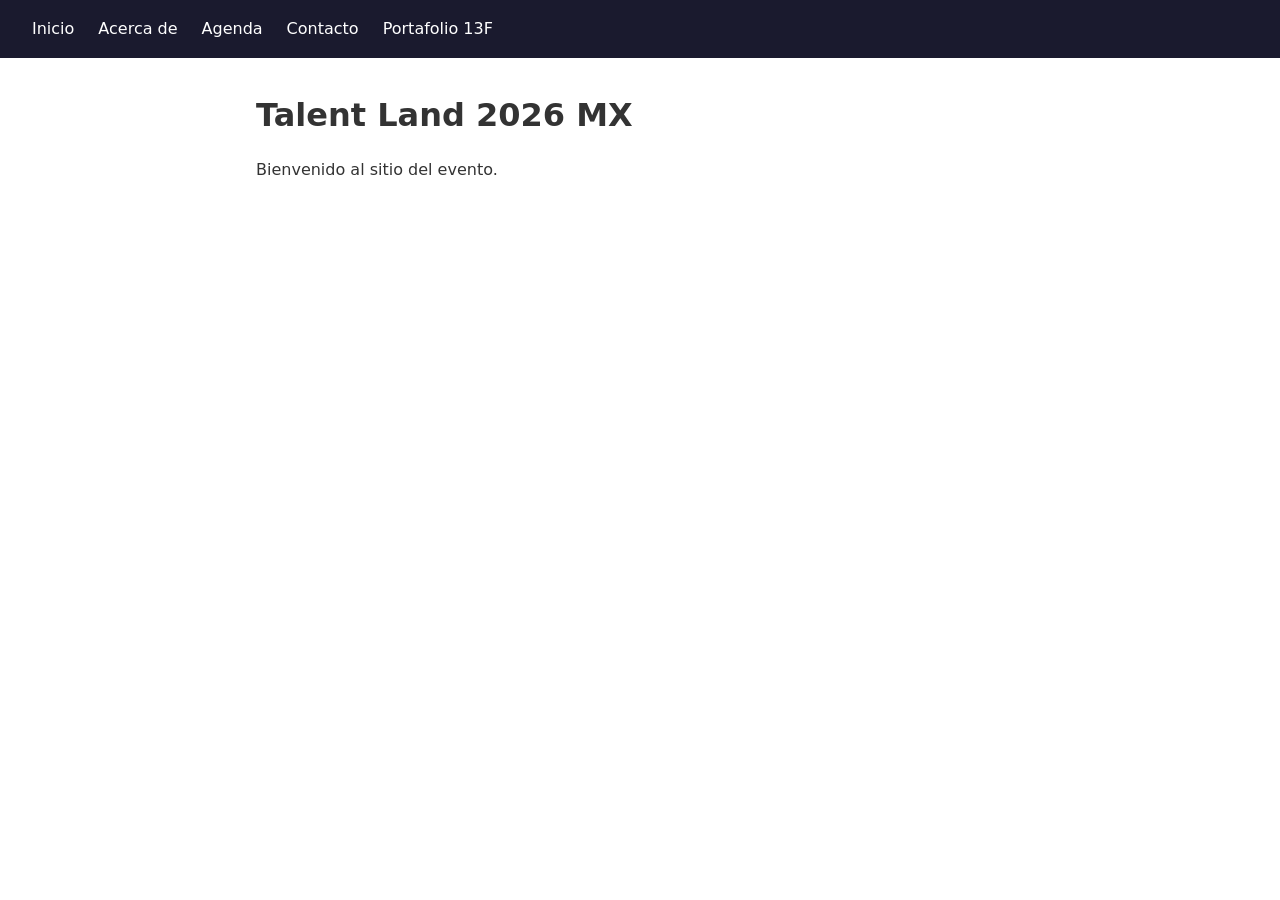
==== index.html @ b54545f3 "Initial commit: proyecto Talent Land 2026 con portafolio 13F - index.html con navegacion basica - cs" ====
<!DOCTYPE html>
<html lang="es">
<head>
    <meta charset="UTF-8">
    <meta name="viewport" content="width=device-width, initial-scale=1.0">
    <title>Talent Land 2026 MX</title>
    <link rel="stylesheet" href="css/styles.css">
</head>
<body>
    <nav>
        <a href="index.html">Inicio</a>
        <a href="pages/about.html">Acerca de</a>
        <a href="pages/schedule.html">Agenda</a>
        <a href="pages/contact.html">Contacto</a>
        <a href="pages/portafolio-13f.html">Portafolio 13F</a>
    </nav>
    <main>
        <h1>Talent Land 2026 MX</h1>
        <p>Bienvenido al sitio del evento.</p>
    </main>
    <script src="js/main.js"></script>
</body>
</html>
---- css/styles.css ----
* {
    margin: 0;
    padding: 0;
    box-sizing: border-box;
}

body {
    font-family: system-ui, -apple-system, sans-serif;
    line-height: 1.6;
    color: #333;
}

nav {
    background: #1a1a2e;
    padding: 1rem 2rem;
    display: flex;
    gap: 1.5rem;
}

nav a {
    color: #fff;
    text-decoration: none;
    font-weight: 500;
}

nav a:hover {
    text-decoration: underline;
}

main {
    max-width: 800px;
    margin: 2rem auto;
    padding: 0 1rem;
}

h1 {
    margin-bottom: 1rem;
}
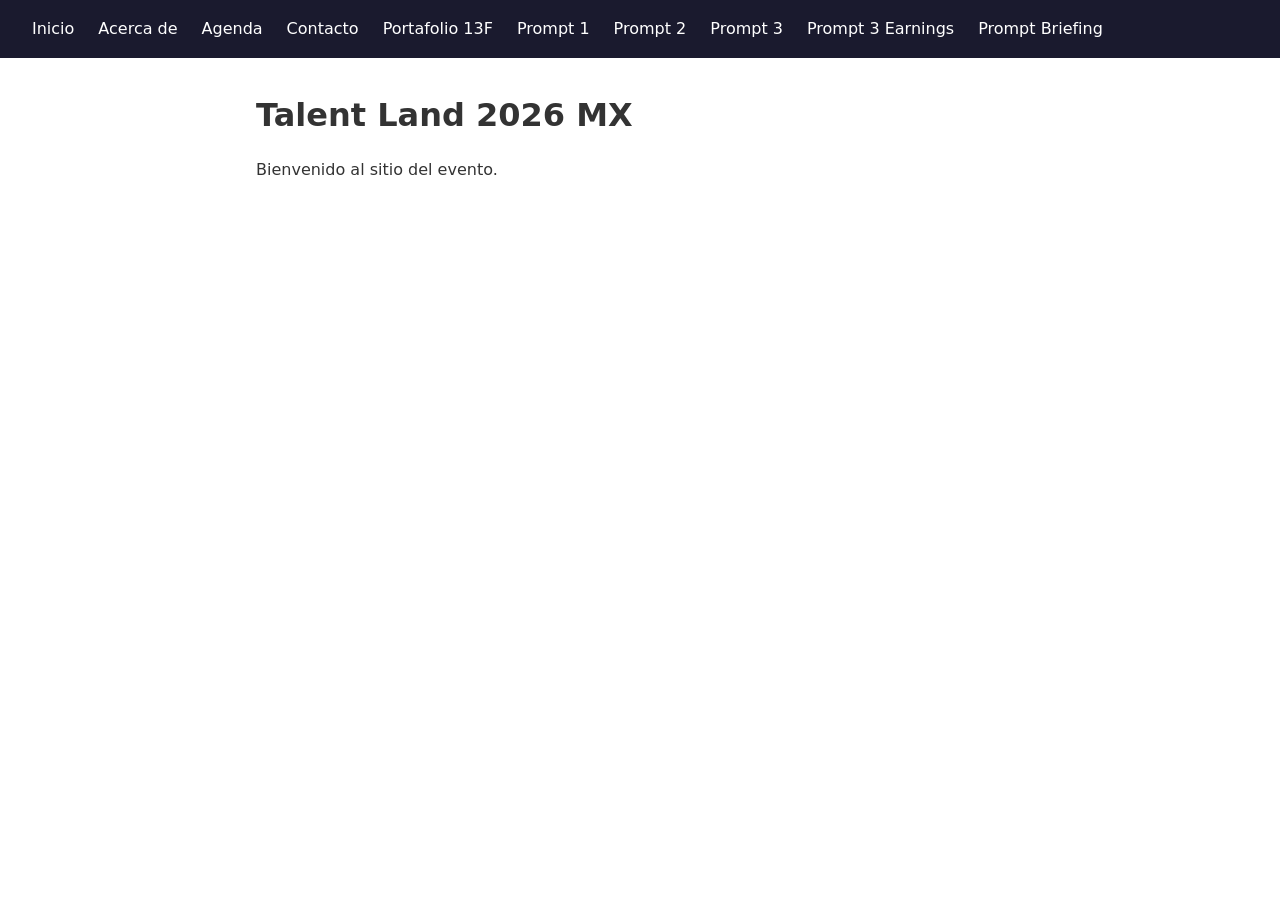
==== commit 72f55a8c: "fix: agregar todas las paginas faltantes al nav del index Agrega links a Prompt 2, Prompt 3, Prompt " ====
--- a/index.html
+++ b/index.html
@@ -13,6 +13,11 @@
         <a href="pages/schedule.html">Agenda</a>
         <a href="pages/contact.html">Contacto</a>
         <a href="pages/portafolio-13f.html">Portafolio 13F</a>
+        <a href="pages/prompt-1.html">Prompt 1</a>
+        <a href="pages/prompt-2.html">Prompt 2</a>
+        <a href="pages/prompt-3.html">Prompt 3</a>
+        <a href="pages/prompt-3-earnings.html">Prompt 3 Earnings</a>
+        <a href="pages/prompt-briefing.html">Prompt Briefing</a>
     </nav>
     <main>
         <h1>Talent Land 2026 MX</h1>
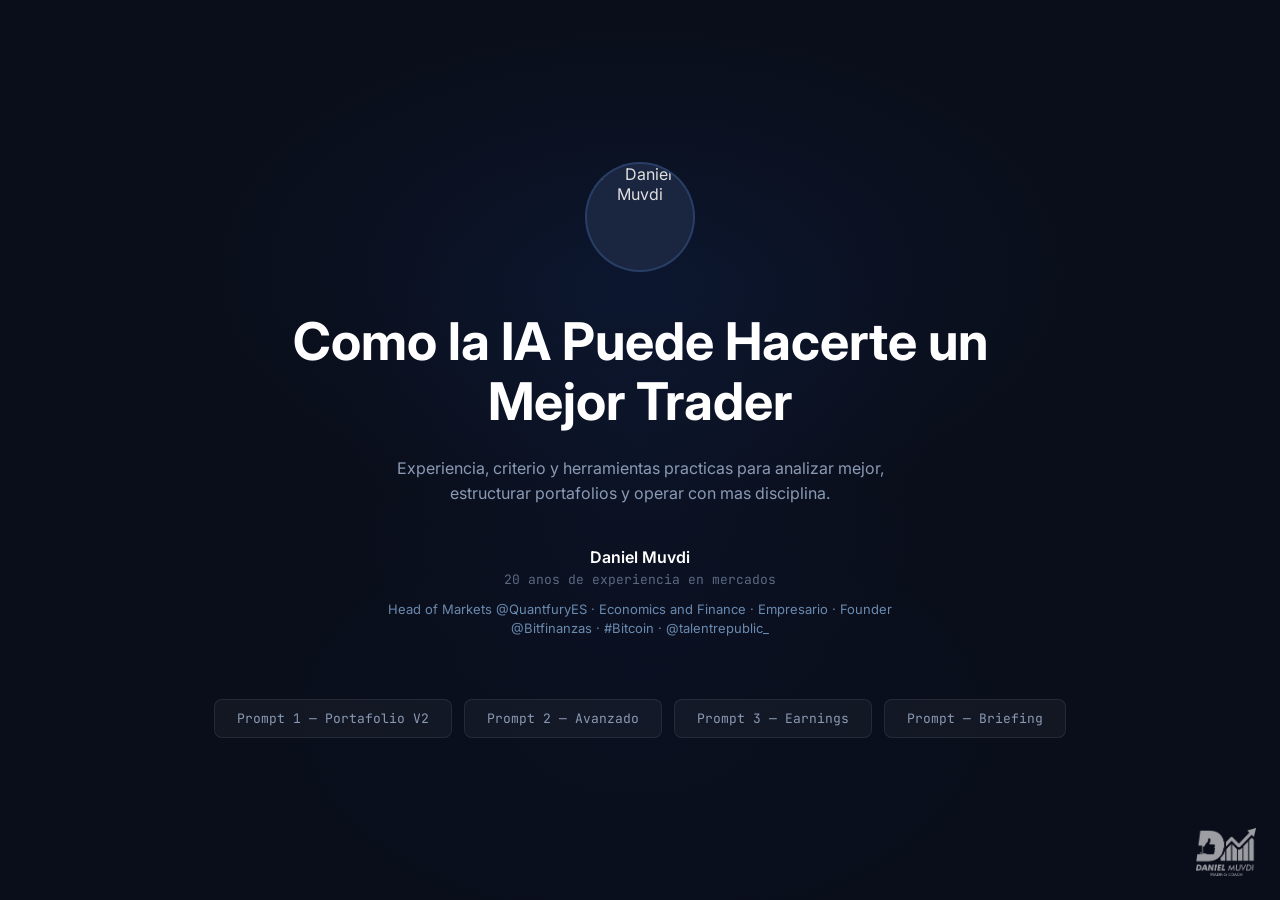
==== commit ac0e5f83: "feat: agregar bio de Daniel Muvdi al hero del index Head of Markets @QuantfuryES, Founder @Bitfinanz" ====
--- a/index.html
+++ b/index.html
@@ -3,26 +3,184 @@
 <head>
     <meta charset="UTF-8">
     <meta name="viewport" content="width=device-width, initial-scale=1.0">
-    <title>Talent Land 2026 MX</title>
-    <link rel="stylesheet" href="css/styles.css">
+    <title>Como la IA Puede Hacerte un Mejor Trader — Daniel Muvdi</title>
+    <link href="https://fonts.googleapis.com/css2?family=Inter:wght@300;400;500;600;700&family=JetBrains+Mono:wght@400;500&display=swap" rel="stylesheet">
+    <style>
+        * { box-sizing: border-box; margin: 0; padding: 0; }
+        body {
+            background: #0a0e1a;
+            color: #e0e0e0;
+            font-family: 'Inter', sans-serif;
+            min-height: 100vh;
+        }
+
+        /* Hero */
+        .hero {
+            min-height: 100vh;
+            display: flex;
+            flex-direction: column;
+            align-items: center;
+            justify-content: center;
+            text-align: center;
+            padding: 60px 24px;
+            position: relative;
+            overflow: hidden;
+        }
+        .hero::before {
+            content: '';
+            position: absolute; inset: 0;
+            background:
+                radial-gradient(ellipse 50% 40% at 50% 30%, rgba(20,60,140,0.15) 0%, transparent 70%),
+                radial-gradient(ellipse 60% 50% at 50% 80%, rgba(10,30,80,0.1) 0%, transparent 60%);
+            pointer-events: none;
+        }
+        .hero::after {
+            content: '';
+            position: absolute;
+            top: 50%;
+            left: 50%;
+            transform: translate(-50%, -50%);
+            width: 600px;
+            height: 600px;
+            background: radial-gradient(circle, rgba(30,80,180,0.06) 0%, transparent 70%);
+            pointer-events: none;
+        }
+
+        .avatar {
+            width: 110px;
+            height: 110px;
+            border-radius: 50%;
+            border: 2px solid rgba(100,160,255,0.2);
+            overflow: hidden;
+            margin-bottom: 40px;
+            position: relative;
+            z-index: 1;
+            background: #1a2540;
+            display: flex;
+            align-items: center;
+            justify-content: center;
+        }
+        .avatar img {
+            width: 100%;
+            height: 100%;
+            object-fit: cover;
+        }
+
+        .hero-title {
+            font-size: clamp(32px, 5vw, 52px);
+            font-weight: 700;
+            line-height: 1.15;
+            color: #fff;
+            margin-bottom: 24px;
+            position: relative;
+            z-index: 1;
+            max-width: 700px;
+        }
+
+        .hero-sub {
+            font-size: 16px;
+            color: #8a9ab5;
+            line-height: 1.6;
+            max-width: 560px;
+            margin-bottom: 40px;
+            position: relative;
+            z-index: 1;
+        }
+
+        .hero-author {
+            position: relative;
+            z-index: 1;
+            text-align: center;
+        }
+        .hero-author-name {
+            font-size: 16px;
+            font-weight: 600;
+            color: #fff;
+            margin-bottom: 4px;
+        }
+        .hero-author-role {
+            font-size: 13px;
+            color: #5a6a85;
+            font-family: 'JetBrains Mono', monospace;
+        }
+        .hero-author-bio {
+            font-size: 13px;
+            color: #6a8ab0;
+            margin-top: 12px;
+            max-width: 520px;
+            line-height: 1.5;
+        }
+
+        /* Nav links */
+        .prompts-nav {
+            margin-top: 60px;
+            display: flex;
+            flex-wrap: wrap;
+            gap: 12px;
+            justify-content: center;
+            position: relative;
+            z-index: 1;
+        }
+        .prompts-nav a {
+            display: inline-block;
+            padding: 10px 22px;
+            background: rgba(255,255,255,0.04);
+            border: 1px solid rgba(255,255,255,0.08);
+            border-radius: 8px;
+            color: #8a9ab5;
+            text-decoration: none;
+            font-size: 13px;
+            font-family: 'JetBrains Mono', monospace;
+            transition: all 0.2s;
+        }
+        .prompts-nav a:hover {
+            background: rgba(96,165,250,0.08);
+            border-color: rgba(96,165,250,0.25);
+            color: #c0d4f0;
+        }
+
+        /* Logo bottom corner */
+        .logo-bottom {
+            position: fixed;
+            bottom: 20px;
+            right: 24px;
+            opacity: 0.6;
+            z-index: 10;
+        }
+
+        @media (max-width: 600px) {
+            .hero { padding: 40px 20px; }
+            .prompts-nav { flex-direction: column; align-items: center; }
+            .prompts-nav a { width: 100%; max-width: 280px; text-align: center; }
+        }
+    </style>
 </head>
 <body>
-    <nav>
-        <a href="index.html">Inicio</a>
-        <a href="pages/about.html">Acerca de</a>
-        <a href="pages/schedule.html">Agenda</a>
-        <a href="pages/contact.html">Contacto</a>
-        <a href="pages/portafolio-13f.html">Portafolio 13F</a>
-        <a href="pages/prompt-1.html">Prompt 1</a>
-        <a href="pages/prompt-2.html">Prompt 2</a>
-        <a href="pages/prompt-3.html">Prompt 3</a>
-        <a href="pages/prompt-3-earnings.html">Prompt 3 Earnings</a>
-        <a href="pages/prompt-briefing.html">Prompt Briefing</a>
-    </nav>
-    <main>
-        <h1>Talent Land 2026 MX</h1>
-        <p>Bienvenido al sitio del evento.</p>
-    </main>
-    <script src="js/main.js"></script>
+    <section class="hero">
+        <div class="avatar">
+            <img src="https://pbs.twimg.com/profile_images/1905264593728950272/RpEw8__T_400x400.jpg" alt="Daniel Muvdi" />
+        </div>
+
+        <h1 class="hero-title">Como la IA Puede Hacerte un Mejor Trader</h1>
+
+        <p class="hero-sub">Experiencia, criterio y herramientas practicas para analizar mejor, estructurar portafolios y operar con mas disciplina.</p>
+
+        <div class="hero-author">
+            <div class="hero-author-name">Daniel Muvdi</div>
+            <div class="hero-author-role">20 anos de experiencia en mercados</div>
+            <div class="hero-author-bio">Head of Markets @QuantfuryES · Economics and Finance · Empresario · Founder @Bitfinanzas · #Bitcoin · @talentrepublic_</div>
+        </div>
+
+        <nav class="prompts-nav">
+            <a href="pages/prompt-1.html">Prompt 1 — Portafolio V2</a>
+            <a href="pages/prompt-2-avanzado.html">Prompt 2 — Avanzado</a>
+            <a href="pages/prompt-3-earnings.html">Prompt 3 — Earnings</a>
+            <a href="pages/prompt-briefing.html">Prompt — Briefing</a>
+        </nav>
+    </section>
+
+    <div class="logo-bottom">
+        <img src="public/logo-white.png" alt="Daniel Muvdi Trading Coach" style="width:60px;height:auto;" />
+    </div>
 </body>
 </html>
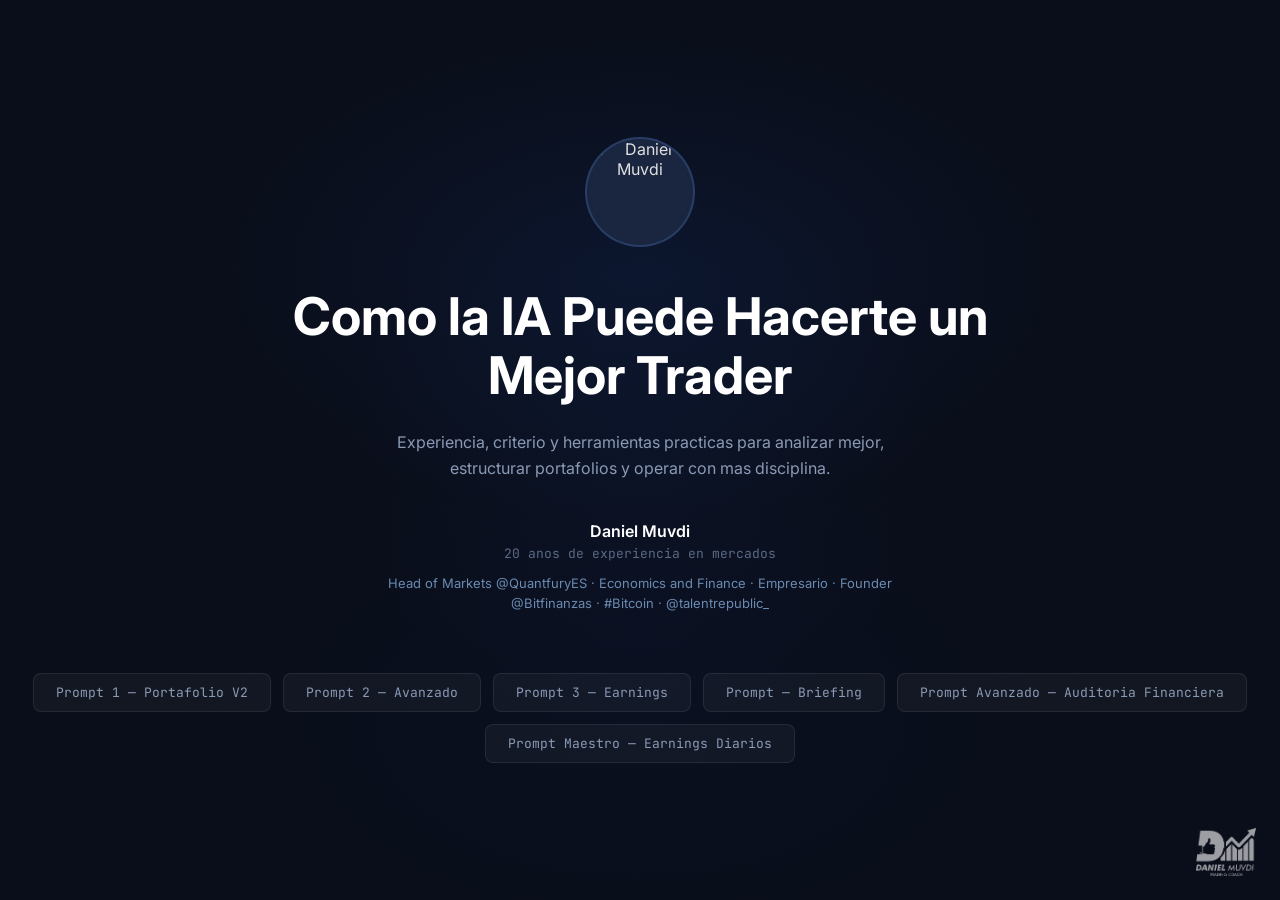
==== commit 00bf044d: "feat: agregar links a Google Docs de prompts avanzados en index Prompt Avanzado de Auditoria Financi" ====
--- a/index.html
+++ b/index.html
@@ -176,6 +176,8 @@
             <a href="pages/prompt-2-avanzado.html">Prompt 2 — Avanzado</a>
             <a href="pages/prompt-3-earnings.html">Prompt 3 — Earnings</a>
             <a href="pages/prompt-briefing.html">Prompt — Briefing</a>
+            <a href="https://docs.google.com/document/d/1IpYxLAkjZhjWbMkRbh_zAOl2wPbwkX-g_L9WuJKZlMU/edit?usp=sharing" target="_blank">Prompt Avanzado — Auditoria Financiera</a>
+            <a href="https://docs.google.com/document/d/1PENfEpQyeIKMKnMowDvTzFJmHRx91QCoPbs8IBB4h8Y/edit?usp=sharing" target="_blank">Prompt Maestro — Earnings Diarios</a>
         </nav>
     </section>
 
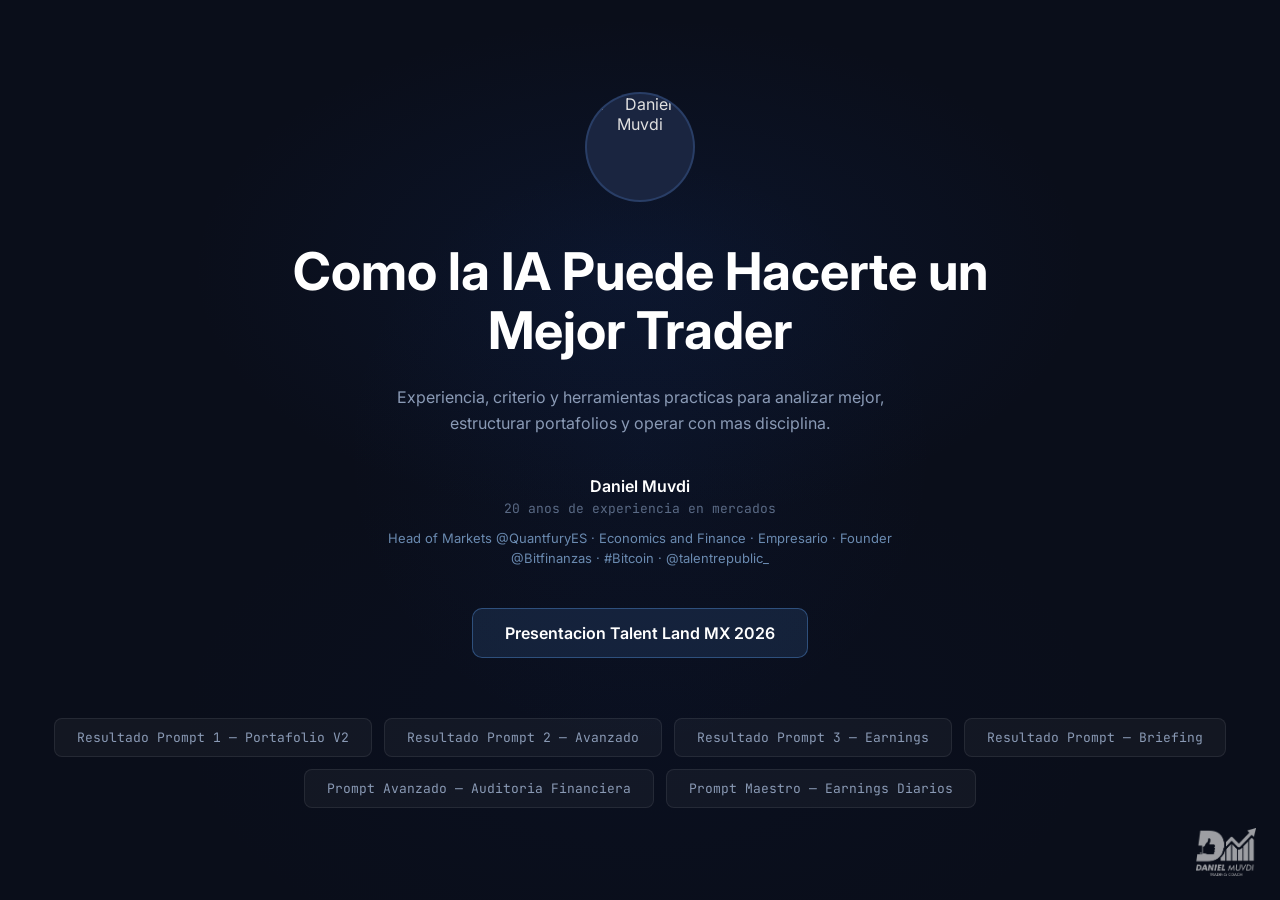
==== commit c5b5a9a6: "feat: agregar boton principal Presentacion Talent Land MX 2026 Link a https://bitfinanzas.github.io/" ====
--- a/index.html
+++ b/index.html
@@ -138,6 +138,27 @@
             border-color: rgba(96,165,250,0.25);
             color: #c0d4f0;
         }
+        .btn-principal {
+            display: inline-block;
+            padding: 14px 32px;
+            background: rgba(96,165,250,0.12);
+            border: 1px solid rgba(96,165,250,0.35);
+            border-radius: 10px;
+            color: #fff;
+            text-decoration: none;
+            font-size: 16px;
+            font-weight: 600;
+            font-family: 'Inter', sans-serif;
+            transition: all 0.2s;
+            position: relative;
+            z-index: 1;
+            margin-top: 40px;
+        }
+        .btn-principal:hover {
+            background: rgba(96,165,250,0.22);
+            border-color: rgba(96,165,250,0.5);
+            transform: translateY(-1px);
+        }
 
         /* Logo bottom corner */
         .logo-bottom {
@@ -171,11 +192,13 @@
             <div class="hero-author-bio">Head of Markets @QuantfuryES · Economics and Finance · Empresario · Founder @Bitfinanzas · #Bitcoin · @talentrepublic_</div>
         </div>
 
+        <a href="https://bitfinanzas.github.io/Slides/" target="_blank" class="btn-principal">Presentacion Talent Land MX 2026</a>
+
         <nav class="prompts-nav">
-            <a href="pages/prompt-1.html">Prompt 1 — Portafolio V2</a>
-            <a href="pages/prompt-2-avanzado.html">Prompt 2 — Avanzado</a>
-            <a href="pages/prompt-3-earnings.html">Prompt 3 — Earnings</a>
-            <a href="pages/prompt-briefing.html">Prompt — Briefing</a>
+            <a href="pages/prompt-1.html">Resultado Prompt 1 — Portafolio V2</a>
+            <a href="pages/prompt-2-avanzado.html">Resultado Prompt 2 — Avanzado</a>
+            <a href="pages/prompt-3-earnings.html">Resultado Prompt 3 — Earnings</a>
+            <a href="pages/prompt-briefing.html">Resultado Prompt — Briefing</a>
             <a href="https://docs.google.com/document/d/1IpYxLAkjZhjWbMkRbh_zAOl2wPbwkX-g_L9WuJKZlMU/edit?usp=sharing" target="_blank">Prompt Avanzado — Auditoria Financiera</a>
             <a href="https://docs.google.com/document/d/1PENfEpQyeIKMKnMowDvTzFJmHRx91QCoPbs8IBB4h8Y/edit?usp=sharing" target="_blank">Prompt Maestro — Earnings Diarios</a>
         </nav>
